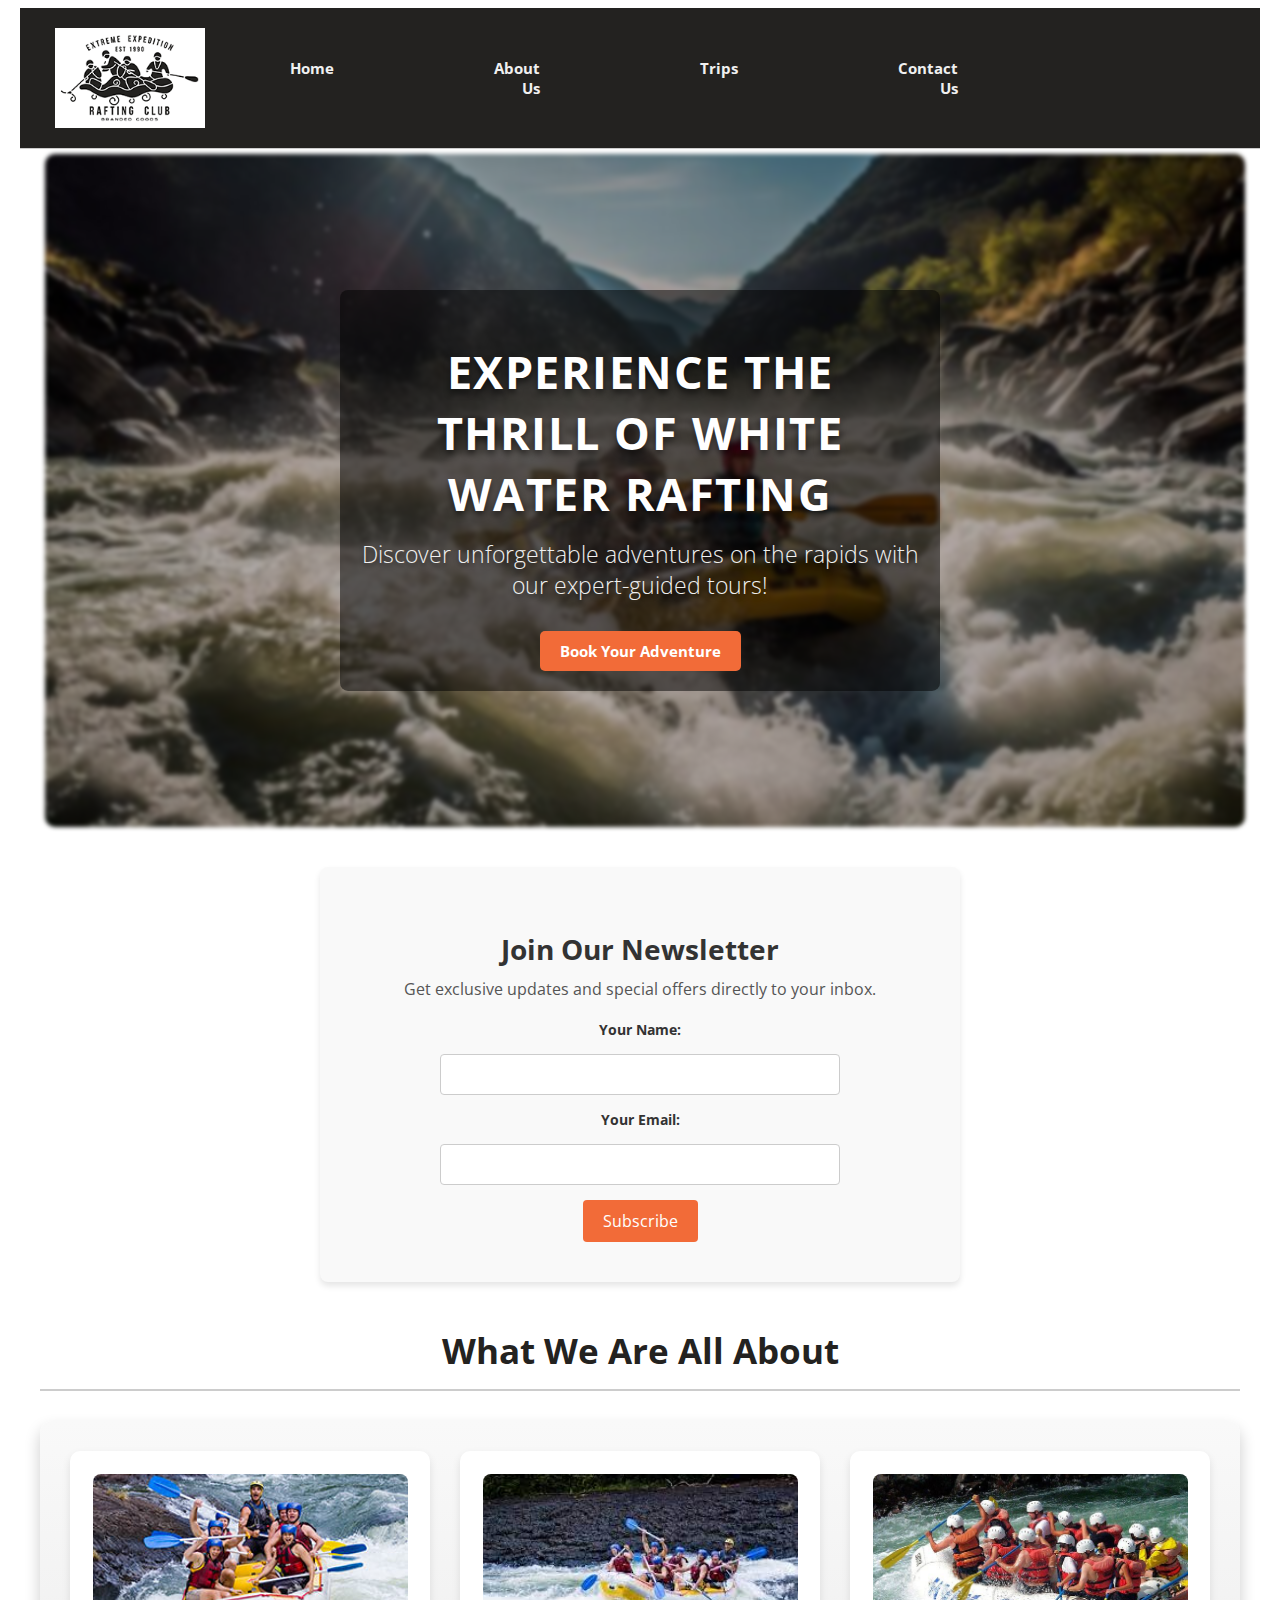
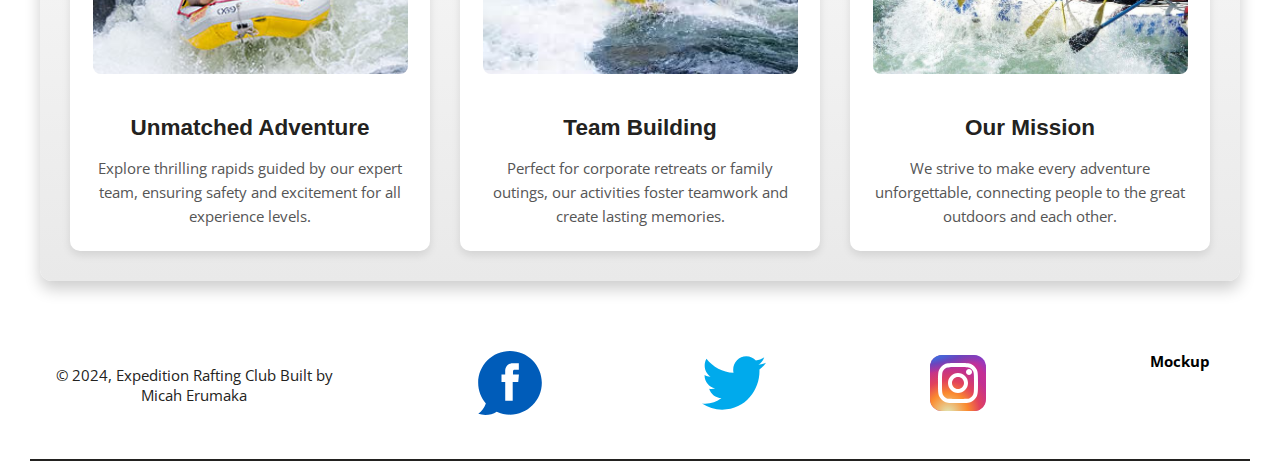
==== wwr/index.html @ 958c33b6 "Just pushed the Home page to git" ====
<!DOCTYPE html>
<html lang="en-US">
    <head>
        <meta charset="utf-8">
        <meta name="viewport" content="width=device-width, initial-scale=1.0">
        <title>Welcome to Expedition Rafting Club</title>
        <meta name="description" content="Expedition Rafting Club homepage featuring thrilling adventures and white water rafting experiences.">
        <meta name="author" content="Micah Erumaka">
        <link rel="preconnect" href="https://fonts.googleapis.com">
        <link rel="preconnect" href="https://fonts.gstatic.com" crossorigin>
        <link href="https://fonts.googleapis.com/css2?family=Open+Sans:ital,wght@0,300..800;1,300..800&family=Roboto:ital,wght@0,100;0,300;0,400;0,500;0,700;0,900;1,100;1,300;1,400;1,500;1,700;1,900&display=swap" rel="stylesheet">
        <link rel="stylesheet" href="styles/rafting.css">
    </head>
    <body>
        <header>
            <img src="images/rafting-club.png" alt="Expedition Rafting Club Logo" class="logo">
            <nav>
                <a href="index.html" class="nav-link">Home</a>
                <a href="about.html" class="nav-link">About Us</a>
                <a href="trips.html" class="nav-link">Trips</a>
                <a href="contact.html" class="nav-link">Contact Us</a>
            </nav>
        </header>
        <main>
          
                <!-- Hero Section -->
                <section class="hero">
                    <img src="../wwr/images/hero-rafting.jpg" alt="Thrilling White Water Rafting Adventure" class="hero-img" id="hero-img-index">
                    <div class="hero-content">
                        <h1 id="index">Experience the Thrill of White Water Rafting</h1>
                        <p class="hero-subheading">Discover unforgettable adventures on the rapids with our expert-guided tours!</p>
                        <a href="trips.html" class="cta-button">Book Your Adventure</a>
                    <div>
                </section>
         
            <!-- Newsletter Sign-up -->
            <section class="newsletter">
                <h2>Join Our Newsletter</h2>
                <p>Get exclusive updates and special offers directly to your inbox.</p>
                <form action="subscribe.php" method="POST">
                    <label for="newsletter-name">Your Name:</label>
                    <input type="text" id="newsletter-name" name="name" required>
                    <label for="newsletter-email">Your Email:</label>
                    <input type="email" id="newsletter-email" name="email" required>
                    <button type="submit">Subscribe</button>
                </form>
            </section>

            <!-- Grid Layout for Site Information -->
            <h1 id="grid-header">What We Are All About</h1>
            <section class="info-grid">
              
                <article class="grid-item">
                    <img src="/wwr/images/river-rafting-adve3.jpg" alt="Rafting Experience">
                    <h3>Unmatched Adventure</h3>
                    <p>Explore thrilling rapids guided by our expert team, ensuring safety and excitement for all experience levels.</p>
                </article>
                <article class="grid-item">
                    <img src="/wwr/images/rafting-adven1.jpeg" alt="Team Building">
                    <h3>Team Building</h3>
                    <p>Perfect for corporate retreats or family outings, our activities foster teamwork and create lasting memories.</p>
                </article>
                <article class="grid-item">
                    <img src="/wwr/images/river-rafting-adve4.jpg" alt="Team Building">
                    <h3>Our Mission</h3>
                    <p>We strive to make every adventure unforgettable, connecting people to the great outdoors and each other.</p>
                </article>
            </section>
        </main>
        <footer class="footer-grid">
            <p>&copy; 2024, Expedition Rafting Club Built by Micah Erumaka</p>
            <nav class="sociallinks">
                <a href="https://facebook.com"><img src="images/facebook.svg" alt="Facebook"></a>
                <a href="https://twitter.com"><img src="images/twitter.svg" alt="Twitter"></a>
                <a href="https://instagram.com"><img src="images/instagram.svg" alt="Instagram"></a>
                <a id="mockup" href="https://app.moqups.com/aG2UUlj2Obqv7V9LkTEAtEaJzmceq8QM/view/page/ad12de680?ui=0%3E">Mockup</a>
            </nav>
        </footer>
    </body>
</html>
---- wwr/styles/rafting.css ----
:root{
    --primary-color:#232220;
    --secondary-color:#ffffff;
    --accent1-color:#F26B38;
    --accent2-color:#007BFF;
    --heading-font: 'Roboto Condensed', sans-serif;
    --text-font: 'Open Sans', sans-serif;
}



*{
    font-family: var(--text-font);
    font-size: 15px;
    color: var(--primary-color);
}


header {

    background-color: var(--primary-color);
    color: var(--secondary-color);
    padding: 20px;

    margin: 1rem auto;
	display: grid;
	grid-template-columns: 120px 1fr 2fr;
	align-items: center;
	border-bottom: 1px solid #ccc;
 
}

header, main, footer {
    max-width: 1200px;   
    margin: 0 auto;
 }
  
.logo {
   max-width: 150px;
   margin: 0 0.25rem 0 1rem;
   height: auto;
}

nav{
    text-align:right;
    display: flex;
}




nav a {
    
    display: block;
    margin-left: 100px;
    padding: 30px; 
    text-decoration: none; /* Remove underline */
    font-size: 1rem; 
    font-weight: bold; /* Bold styling */
    color: #f0f0f0; /* Light font color for contrast */    
}
  
nav a:hover {
    color:tomato; /* Highlight color on hover */
    text-shadow: 1px 1px 3px rgba(255, 87, 34, 0.7); /* I add a litle bit of a Subtle glow effect */
}

.hero{
    position: relative;
    text-align: center;
    margin: auto;
    height: auto;
}
   
.hero-h1{
    position: absolute;
    top: 20%; 
    left: 50%;
    transform: translate(-50%, -50%);
    font-family: var(--heading-font); 
    font-size: 2.5rem;
    font-weight: bold;
    color: white;
    background-color: rgba(0, 0, 0, 0.5); /* Here I Add a semi-transparent background for readability */
    padding: 10px 20px;
    border-radius: 5px; /* I add a radius to the border of h1 just to add some additional beauty */
}

.hero img {
    display:block ;
    width: 100%;
    height: auto;
}

.about-us {
    position: absolute;
    bottom: 50%;
    left: 50%;
    transform: translateX(-50%);
    width: 80%; /* Here I try to Control the width of the article block */
    background-color: rgba(255, 255, 255, 0.8); /* I make it Semi-transparent background */
    padding: 20px;
    border-radius: 10px;
    color: var(--primary-color);
}
.hero-img-side {
    float: right; 
    margin: 0 0 10px 10px;
    max-width: 200px;     
    height: auto; 
}


p {
    position: relative;
    margin: 0; 
}
.text-image-grid {
    max-width: 1200px;
    margin: 0 auto;
}

.text-image-grid h2 {
    text-align: center;
    margin-bottom: 1rem; 
    font-size: 25px;
}

.grid-content {
  display: grid;
  grid-template-columns: auto auto auto; 
  gap: 1.5rem; 
  text-align: justify;
}

.adven-text-grid{
    max-width: 1200px;
    margin: 0 auto;
}

.adven-text-grid h2{
    text-align: center;
    font-size: 25px;
}

.adven-text-grid img{
    max-width: 120px;
    height: auto;
    border-radius: 20px;
}

.adven-text-grid img {
    box-shadow: 0px 4px 8px rgba(0, 0, 0, 0.2);
}
.adven-text-grid img:hover {
    transform: scale(1.05);
    box-shadow: 0px 8px 16px rgba(0, 0, 0, 0.3);
}
.adv-image-grid{
    display: grid;
    grid-template-columns: 1fr 1fr 1fr 1fr 1fr;
    gap: 1.5rem; /* Here I add Space between the columns */
    text-align: justify;
}

.footer-grid{
    display: grid;
    grid-template-columns: 4fr 2fr;
    align-items: center;
    margin: 10px auto;
    padding: 10px;
    border-bottom: 2px solid #232220;
}

.sociallinks a img{
    max-width: 64px;
}

.footer-grid p{
    text-align: center;
}

.company-info {
    display: flex;
    flex-direction: column;
    align-items: center; 
    max-width: 1200px;
    padding: 20px 30px; 
    margin: 25px auto;
    background: linear-gradient(to bottom, #ffffff, #f9f9f9); /* Softer gradient */
    border-radius: 12px; 
    box-shadow: 0 4px 8px rgba(0, 0, 0, 0.1); /* I add a box shadow for more beautification */
}

.company-info h1 {
    font-size: 2rem; /* Larger heading size */
    font-family: 'Roboto', sans-serif;
    color: #333; 
    margin-bottom: 15px;
    text-align: center; 
}

.company-info p {
    font-size: 1rem; 
    line-height: 1.6; 
    text-align: center; 
    color: #555; 
    margin-bottom: 20px;
}

.company-info iframe {
    border-radius: 8px; /* Here i create a round corner on the iframe */
    box-shadow: 0 4px 10px rgba(0, 0, 0, 0.1); /* here i try to create shadow on the i frame */
    margin-top: 15px;
}

.team-profiles {
    text-align: center; 
    padding: 40px 20px; 
    background: linear-gradient(to bottom, #ffffff, #f9f9f9); 
}

.team-profiles h2 {
    font-size: 2.5rem; /* Bigger heading */
    color: #333; /* Dark text for contrast */
    margin-bottom: 30px; /* Space below the heading */
    font-family: 'Roboto', sans-serif;
}

.team-profiles .profiles {
    display: flex;
    justify-content: center; /* Center the profiles */
    gap: 20px; /* Add space between profiles */
    flex-wrap: wrap; 
}

.team-profiles figure {
    width: 200px; 
    text-align: center; /* Center-align captions */
}

.team-profiles img {
    width: 100%; 
    height: auto;
    border-radius: 50%; /* Here I Make images circular */
    box-shadow: 0 4px 8px rgba(0, 0, 0, 0.1); 
    transition: transform 0.3s ease, box-shadow 0.3s ease; /* Smooth hover effect */
}

.team-profiles img:hover {
    transform: scale(1.1); /* Slight zoom on hover */
    box-shadow: 0 8px 16px rgba(0, 0, 0, 0.2); /* Enhance shadow on hover */
}

.team-profiles figcaption {
    margin-top: 10px;
    font-size: 1rem; 
    color: #555; 
    font-family: 'Arial', sans-serif;
    font-weight: bold;
}

/* I start working on the form css here */
.contact-form {
    max-width: 600px;
    margin: 25px auto;
    padding: 20px;
    background: #ffffff;
    border-radius: 10px;
    box-shadow: 0 4px 8px rgba(0, 0, 0, 0.1);
    font-family: Arial, sans-serif;
}

.contact-form h2 {
    font-size: 24px;
    text-align: center;
    color: #333;
    margin-bottom: 20px;
}

.contact-form label {
    display: block;
    font-size: 14px;
    margin-bottom: 8px;
    color: #555;
}

.contact-form input[type="text"],
.contact-form input[type="email"],
.contact-form textarea {
    width: 80%;
    padding: 10px;
    margin-bottom: 15px;
    border: 1px solid #ccc;
    border-radius: 5px;
    font-size: 14px;
}

/* i work on the textarea focus color */
.contact-form input[type="text"]:focus,
.contact-form input[type="email"]:focus,
.contact-form textarea:focus {
    outline: none;
    border-color: #007BFF;
    box-shadow: 0 0 5px rgba(0, 123, 255, 0.5);
}

.contact-form p {
    font-weight: bold;
    margin-bottom: 10px;
    color: #333;
}

.contact-form label input[type="radio"] {
    margin-right: 5px;
}

.contact-form textarea {
    resize: none;
}

.contact-form input[type="checkbox"] {
    margin-right: 5px;
}

.contact-form button {
    width: 100%;
    background:var(--primary-color);
    color: #fff;
    padding: 10px;
    border: none;
    border-radius: 5px;
    font-size: 16px;
    cursor: pointer;
    transition: background-color 0.3s ease;
}

.contact-form button:hover {
    background: var(--accent1-color);
}

.contact-form button:active {
    background: var(--accent1-color);
}

footer #mockup {
    color: black; 
  }

  /* The Rafting Home Page CSS edit was done here */


  #hero-img-index{
    top: 0;
    left: 0;
    width: 100%;
    height: 100%;
    object-fit: cover;
    z-index: -1;
    filter: brightness(70%) blur(2px);
    border-radius: 10px;
    margin: 5px;
}

  .hero-content{
    position: absolute;
    top: 50%;
    left: 50%; 
    transform: translate(-50%, -50%); 
    color: white; /* Text color */
    background-color: rgba(0, 0, 0, 0.5); 
    padding: 20px; /* Padding for better spacing */
    border-radius: 8px; 
}

  section h1#index {
    font-size: 3rem;
    font-weight: bold;
    text-transform: uppercase;
    margin-bottom: 1rem;
    letter-spacing: 1.5px;
    text-shadow: 0px 4px 6px rgba(0, 0, 0, 0.5);
    animation:fadeIn 2s ease-in-out;
    color: white;

}

.hero-subheading{
    font-size: 1.5rem;
    font-weight: 300;
    margin-bottom: 2rem;
    text-shadow: 0px 3px 4px rgba(0, 0, 0, 0.5);
    max-width: 600px;
    animation: fadeIn 2.5s ease-in-out;
    color: #f0f0f0;
}

.cta-button {
    display: inline-block; 
    padding: 10px 20px;
    font-size: 1rem;
    font-weight: bold;
    color: white;
    background-color: var(--accent1-color); /* Accent color for the button */
    text-decoration: none; 
    border-radius: 5px;
    transition: background-color 0.3s ease; 
}

.cta-button:hover {
    background-color: var(--accent2-color); /* Change color on hover */
}

/* General styling for the newsletter section */
.newsletter {
    background-color: #f9f9f9; /* Light gray background for contrast */
    padding: 40px 20px; /* Add some space around the content */
    border-radius: 8px; 
    box-shadow: 0 4px 6px rgba(0, 0, 0, 0.1);
    max-width: 600px; 
    margin: 40px auto; /* Center the section on the page */
    text-align: center; /* Center-align text */
    font-family: 'Arial', sans-serif; 
}

/* Heading styling */
.newsletter h2 {
    font-size: 28px; 
    margin-bottom: 10px; /* Space below the title */
    color: #333; 
}

/* Description text styling */
.newsletter p {
    font-size: 16px;
    margin-bottom: 20px; /* Space below the description */
    color: #555; 
}

/* Form elements */
.newsletter form {
    display: flex;
    flex-direction: column; /* Here I Stack elements vertically */
    align-items: center; /* Here I Center-align form elements */
    gap: 15px; /* I Space between form elements */
}

.newsletter label {
    font-size: 14px;
    color: #333;
    font-weight: bold;
}

.newsletter input[type="text"],
.newsletter input[type="email"] {
    width: 80%; 
    max-width: 400px; /* Set a max width for consistency */
    padding: 10px; 
    font-size: 14px;
    border: 1px solid #ccc; /* Light border */
    border-radius: 4px;
    box-sizing: border-box; 
}

.newsletter button {
    background-color: #F26B38; 
    color: white; 
    padding: 10px 20px; 
    border: none; 
    border-radius: 4px; /* Rounded corners */
    cursor: pointer; 
    font-size: 16px;
    transition: background-color 0.3s; /* Smooth hover effect */
}

.newsletter button:hover {
    background-color: #0056b3; /* Darker shade on hover */
}

/* Info Grid Section Styling */
.info-grid {
    display: grid;
    grid-template-columns: repeat(auto-fit, minmax(300px, 1fr)); /* Responsive layout */
    gap: 2rem;
    margin: 2rem auto;
    padding: 2rem;
    background: linear-gradient(to bottom, #f9f9f9, #e9e9e9); /* Soft gradient background */
    border-radius: 12px;
    box-shadow: 0 8px 16px rgba(0, 0, 0, 0.2);
    position: relative;
    overflow: hidden;
}

.info-grid:before {
    position: absolute;
    top: 0;
    left: 0;
    width: 100%;
    height: 100%;
    opacity: 0.1; /* Subtle overlay */
    z-index: -1;
}

/* Grid Items */
.grid-item {
    text-align: center;
    padding: 1.5rem;
    background-color: var(--secondary-color);
    border-radius: 10px;
    box-shadow: 0 4px 8px rgba(0, 0, 0, 0.1);
    transition: transform 0.3s ease, box-shadow 0.3s ease;
}

.grid-item:hover {
    transform: translateY(-10px);
    box-shadow: 0 8px 16px rgba(0, 0, 0, 0.2);
}

/* Images */
.grid-item img {
    width: 100%;
    height: auto;
    max-height: 200px;
    object-fit: cover;
    border-radius: 8px;
    margin-bottom: 1rem;
}

/* Titles */
.grid-item h3 {
    font-family: var(--heading-font);
    font-size: 1.5rem;
    color: var(--primary-color);
    margin-bottom: 1rem;
}

/* Paragraphs */
.grid-item p {
    font-family: var(--text-font);
    color: #555;
    line-height: 1.6;
}
#grid-header{
font-size: 35px;
text-align: center;
padding-bottom: 15px;
margin-top: 45px;
border-bottom: 2px solid rgba(0, 0, 0, 0.2);
}
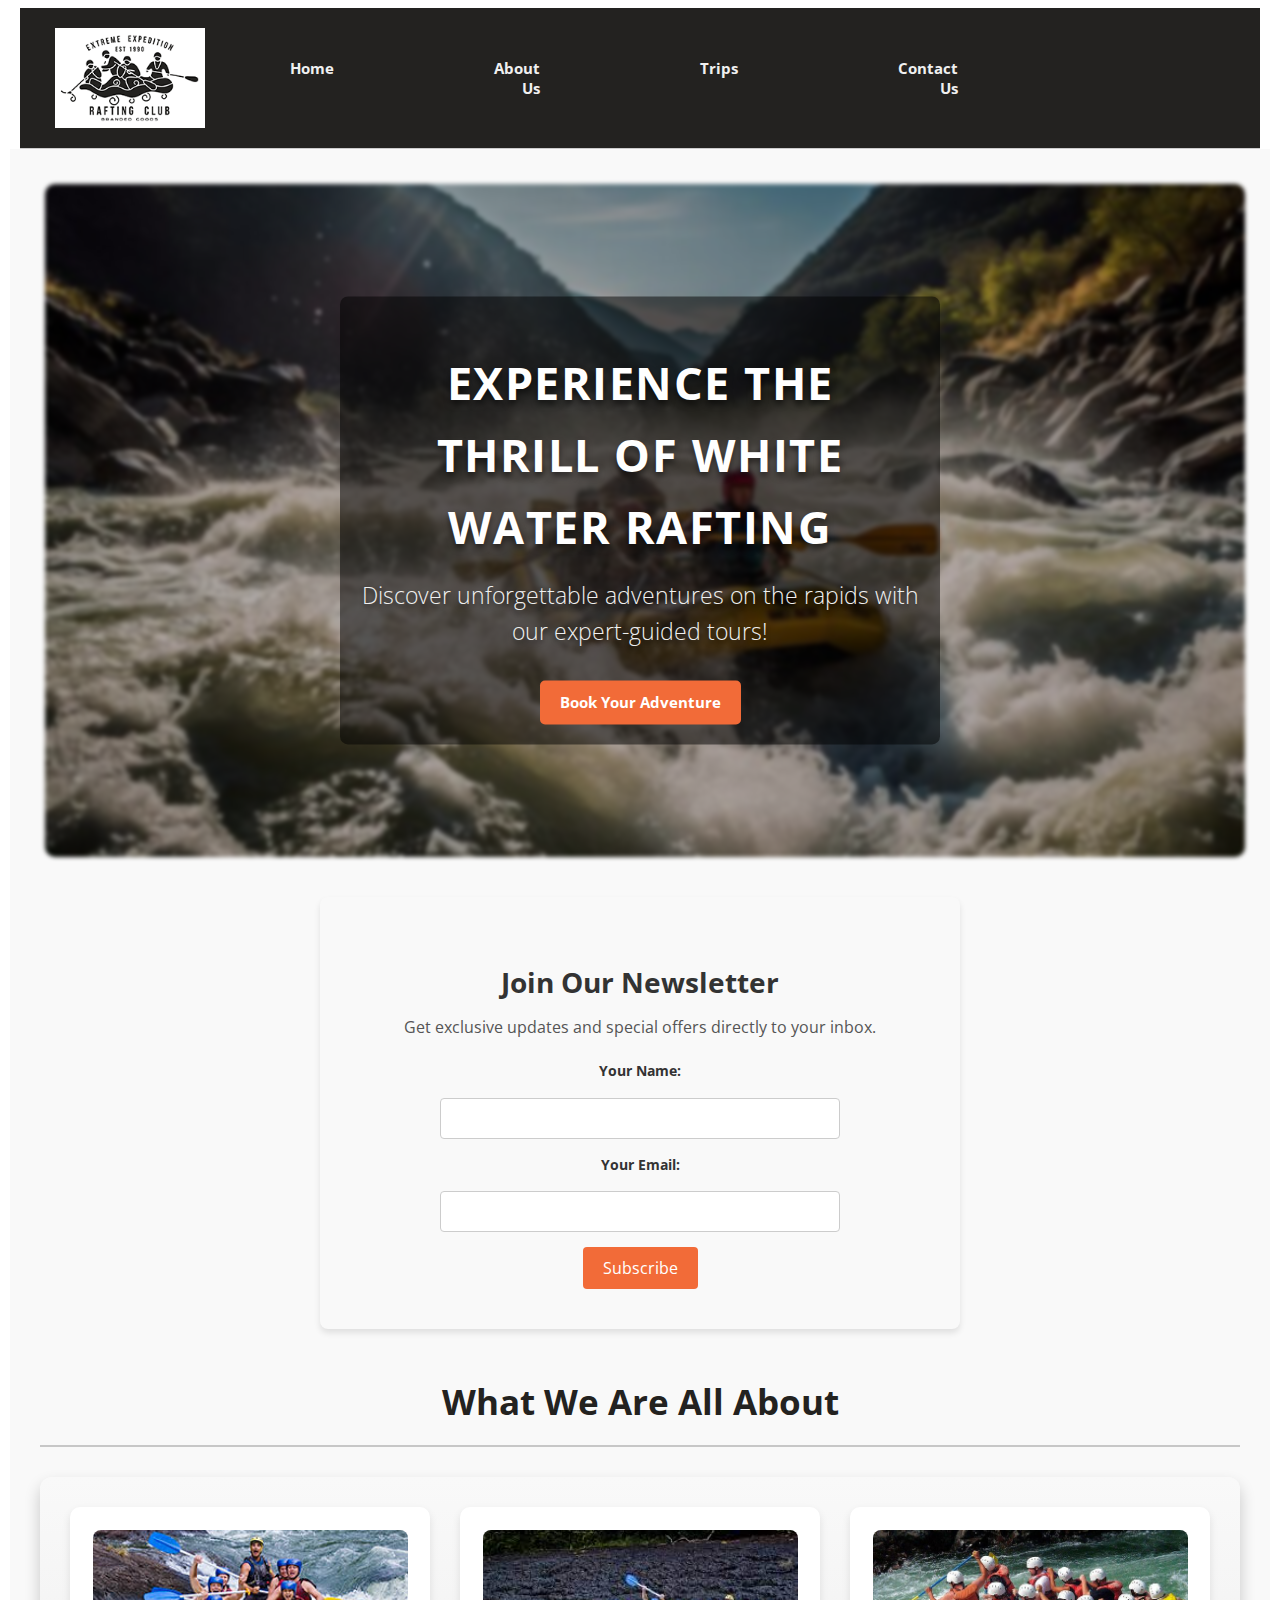
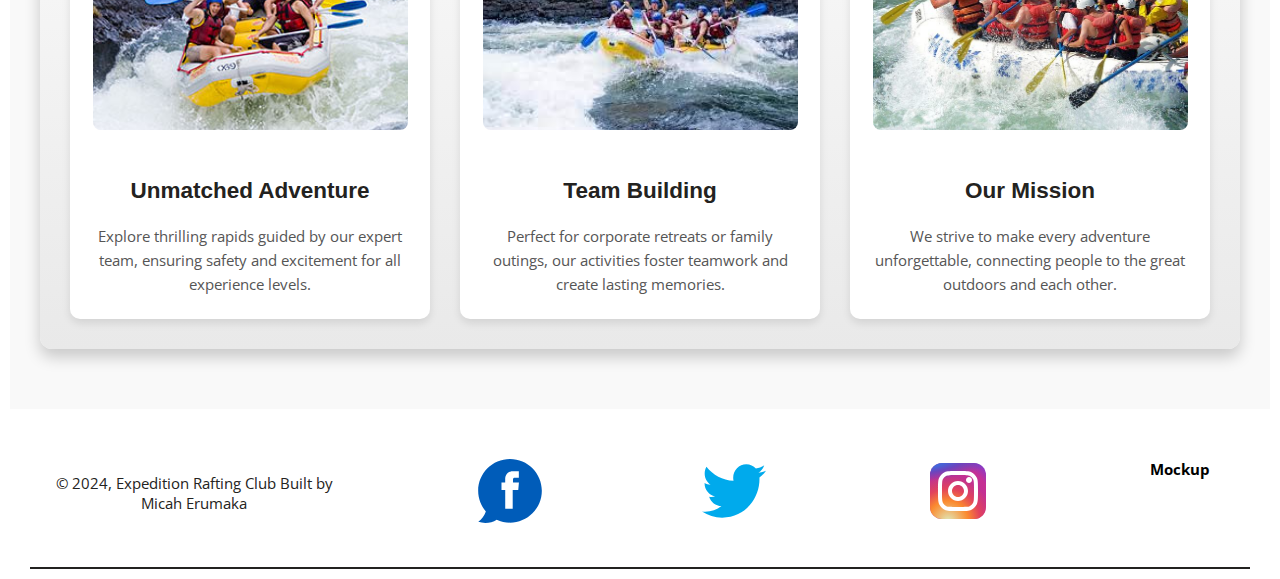
==== commit 1c785088: "Just added images to the hom page what we about section" ====
--- a/wwr/index.html
+++ b/wwr/index.html
@@ -51,17 +51,17 @@
             <section class="info-grid">
               
                 <article class="grid-item">
-                    <img src="/wwr/images/river-rafting-adve3.jpg" alt="Rafting Experience">
+                    <img src="images/river-rafting-adve3.jpg" alt="Rafting Experience">
                     <h3>Unmatched Adventure</h3>
                     <p>Explore thrilling rapids guided by our expert team, ensuring safety and excitement for all experience levels.</p>
                 </article>
                 <article class="grid-item">
-                    <img src="/wwr/images/rafting-adven1.jpeg" alt="Team Building">
+                    <img src="images/rafting-adven1.jpeg" alt="Team Building">
                     <h3>Team Building</h3>
                     <p>Perfect for corporate retreats or family outings, our activities foster teamwork and create lasting memories.</p>
                 </article>
                 <article class="grid-item">
-                    <img src="/wwr/images/river-rafting-adve4.jpg" alt="Team Building">
+                    <img src="images/river-rafting-adve4.jpg" alt="Team Building">
                     <h3>Our Mission</h3>
                     <p>We strive to make every adventure unforgettable, connecting people to the great outdoors and each other.</p>
                 </article>
--- a/wwr/styles/rafting.css
+++ b/wwr/styles/rafting.css
@@ -547,3 +547,177 @@
 margin-top: 45px;
 border-bottom: 2px solid rgba(0, 0, 0, 0.2);
 }
+
+/* Css Design For The Trips Page */
+
+
+/* General Styles for Main */
+main {
+    font-family: 'Open Sans', sans-serif;
+    color: #333;
+    padding: 2rem;
+    background-color: #f9f9f9;
+    line-height: 1.6;
+}
+
+/* Hero Section */
+.trips-hero {
+    position: relative;
+    text-align: center;
+    overflow: hidden;
+    border-radius: 12px;
+    box-shadow: 0 4px 20px rgba(0, 0, 0, 0.1);
+    margin-bottom: 3rem;
+}
+
+.trips-hero-img {
+    width: 90%;
+    height: auto;
+    object-fit: cover;
+    filter: brightness(40%);
+    border-radius: 20px;
+    margin: 20px;
+}
+
+.trips-hero-content {
+    position: absolute;
+    top: 50%;
+    left: 50%;
+    transform: translate(-50%, -50%);
+    color: white;
+    text-shadow: 0 2px 8px rgba(0, 0, 0, 0.8);
+    padding: 1.5rem;
+    text-align: center;
+}
+
+.trips-hero-content h1 {
+    font-size: 2.5rem;
+    font-weight: 700;
+    margin-bottom: 1rem;
+    color: #f0f0f0;
+}
+
+.trips-hero-content p {
+    font-size: 1.25rem;
+    margin-bottom: 1.5rem;
+    color: #f0f0f0;
+}
+
+.cta-button-trips {
+    padding: 0.75rem 2rem;
+    background-color: var(--accent1-color);
+    color: white;
+    font-weight: 600;
+    border-radius: 8px;
+    text-decoration: none;
+    transition: background-color 0.3s ease;
+}
+
+.cta-button-trips:hover {
+    background-color: #232220;
+}
+
+/* Trips Descriptions Section */
+.trips-descriptions {
+    text-align: center;
+    margin-bottom: 3rem;
+}
+
+.trips-descriptions h2 {
+    font-size: 2rem;
+    font-weight: 700;
+    margin-bottom: 1rem;
+    color: var(--accent1-color);
+}
+
+.trips-grid {
+    display: grid;
+    grid-template-columns: repeat(auto-fit, minmax(300px, 1fr));
+    gap: 2rem;
+    margin-top: 1.5rem;
+}
+
+.trip-item {
+    background-color: white;
+    border-radius: 12px;
+    box-shadow: 0 4px 10px rgba(0, 0, 0, 0.1);
+    overflow: hidden;
+    transition: transform 0.3s ease, box-shadow 0.3s ease;
+}
+
+.trip-item:hover {
+    transform: translateY(-5px);
+    box-shadow: 0 8px 20px rgba(0, 0, 0, 0.2);
+}
+
+.trip-item img {
+    width: 100%;
+    height: 200px;
+    object-fit: cover;
+}
+
+.trip-item h3 {
+    font-size: 1.5rem;
+    font-weight: 700;
+    color: #333;
+    margin: 1rem 0 0.5rem;
+}
+
+.trip-item p {
+    font-size: 1rem;
+    padding: 0 1rem 1.5rem;
+    color: #555;
+}
+
+/* Trips Table Section */
+.trips-table-section {
+    margin-top: 3rem;
+    text-align: center;
+}
+
+.trips-table-section h2 {
+    font-size: 2rem;
+    font-weight: 700;
+    color: var(--accent1-color);
+    margin-bottom: 1rem;
+}
+
+.trips-table {
+    width: 100%;
+    max-width: 1000px;
+    margin: 1.5rem auto;
+    border-collapse: collapse;
+    border-radius: 12px;
+    overflow: hidden;
+    box-shadow: 0 4px 20px rgba(0, 0, 0, 0.1);
+}
+
+.trips-table th, .trips-table td {
+    padding: 1rem;
+    text-align: center;
+}
+
+.trips-table th {
+    background-color: var(--accent1-color);
+    color: white;
+    font-size: 1.2rem;
+    font-weight: 600;
+}
+
+.trips-table tr:nth-child(even) {
+    background-color: #f3f3f3;
+}
+
+.trips-table tr:nth-child(odd) {
+    background-color: #ffffff;
+}
+
+.trips-table tr:hover {
+    background-color: #e9f5ff;
+}
+
+.trips-table td {
+    color: #333;
+    font-size: 1rem;
+}
+
